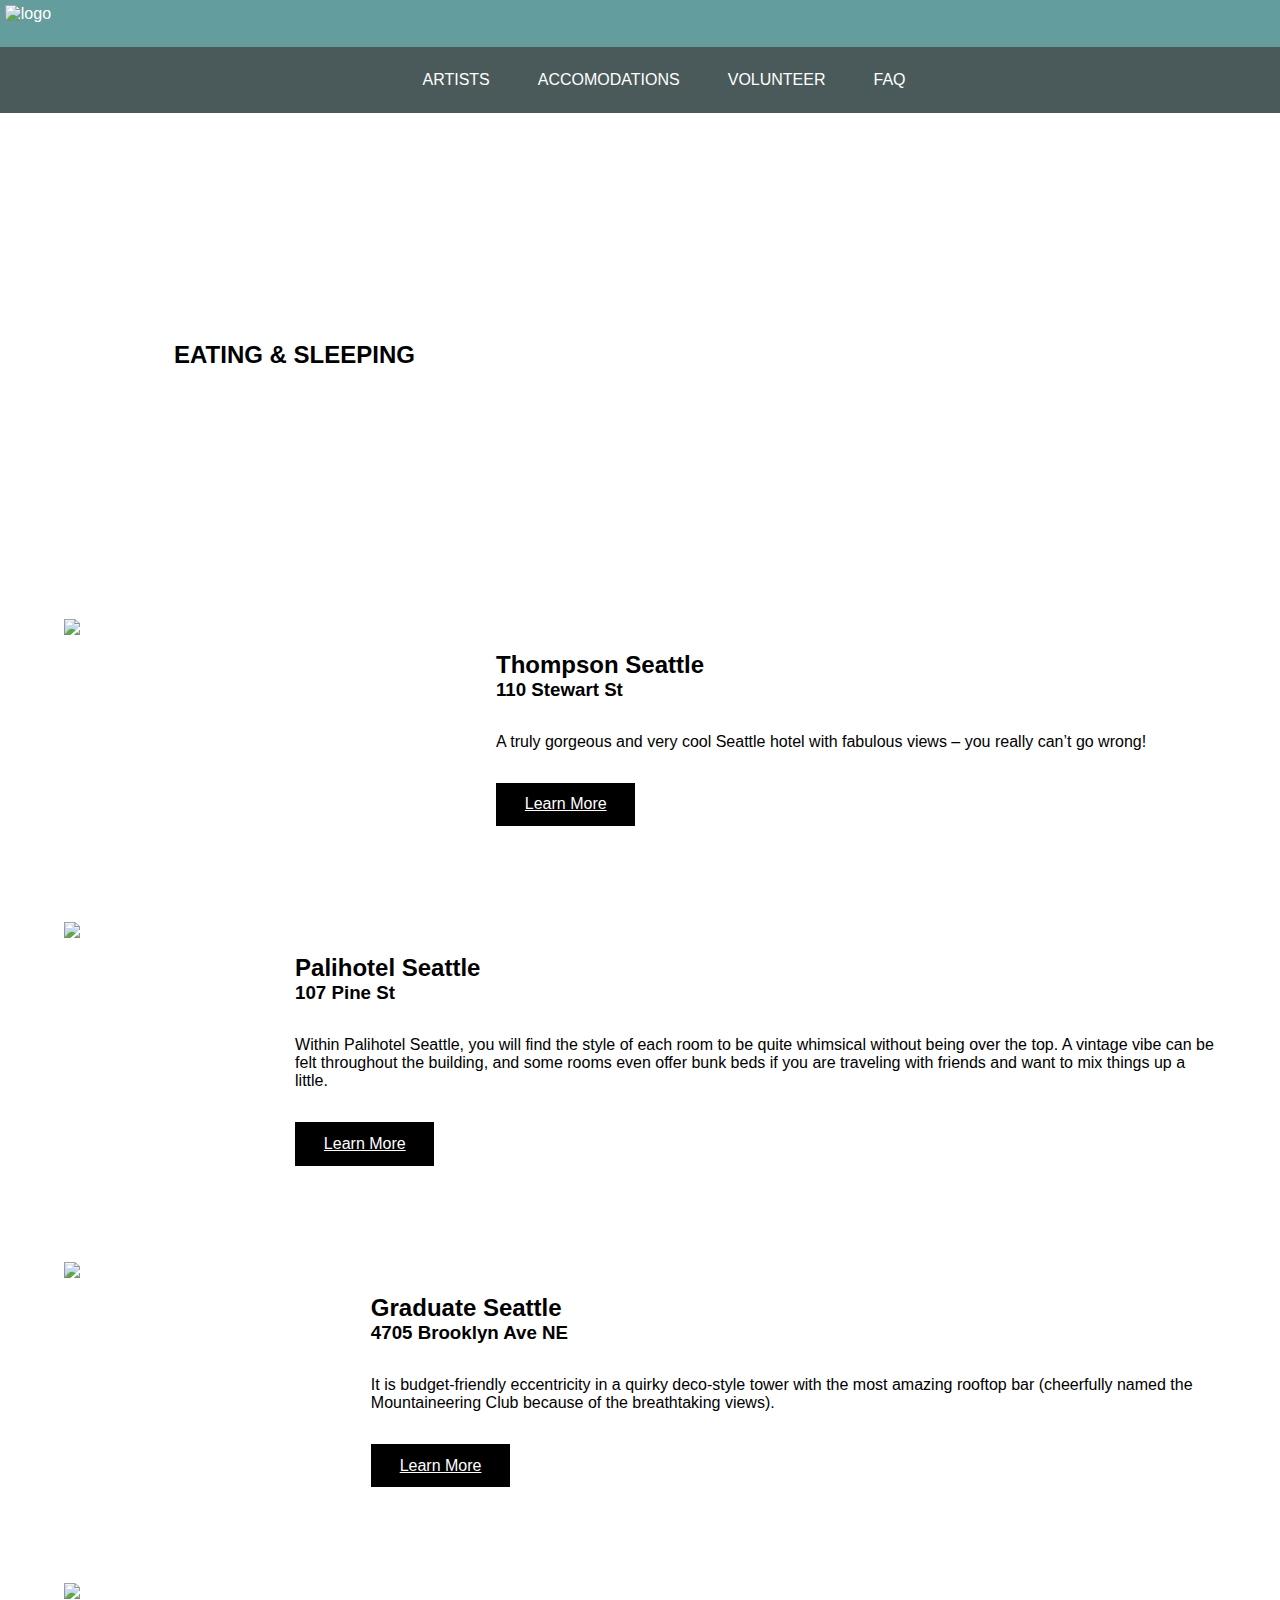
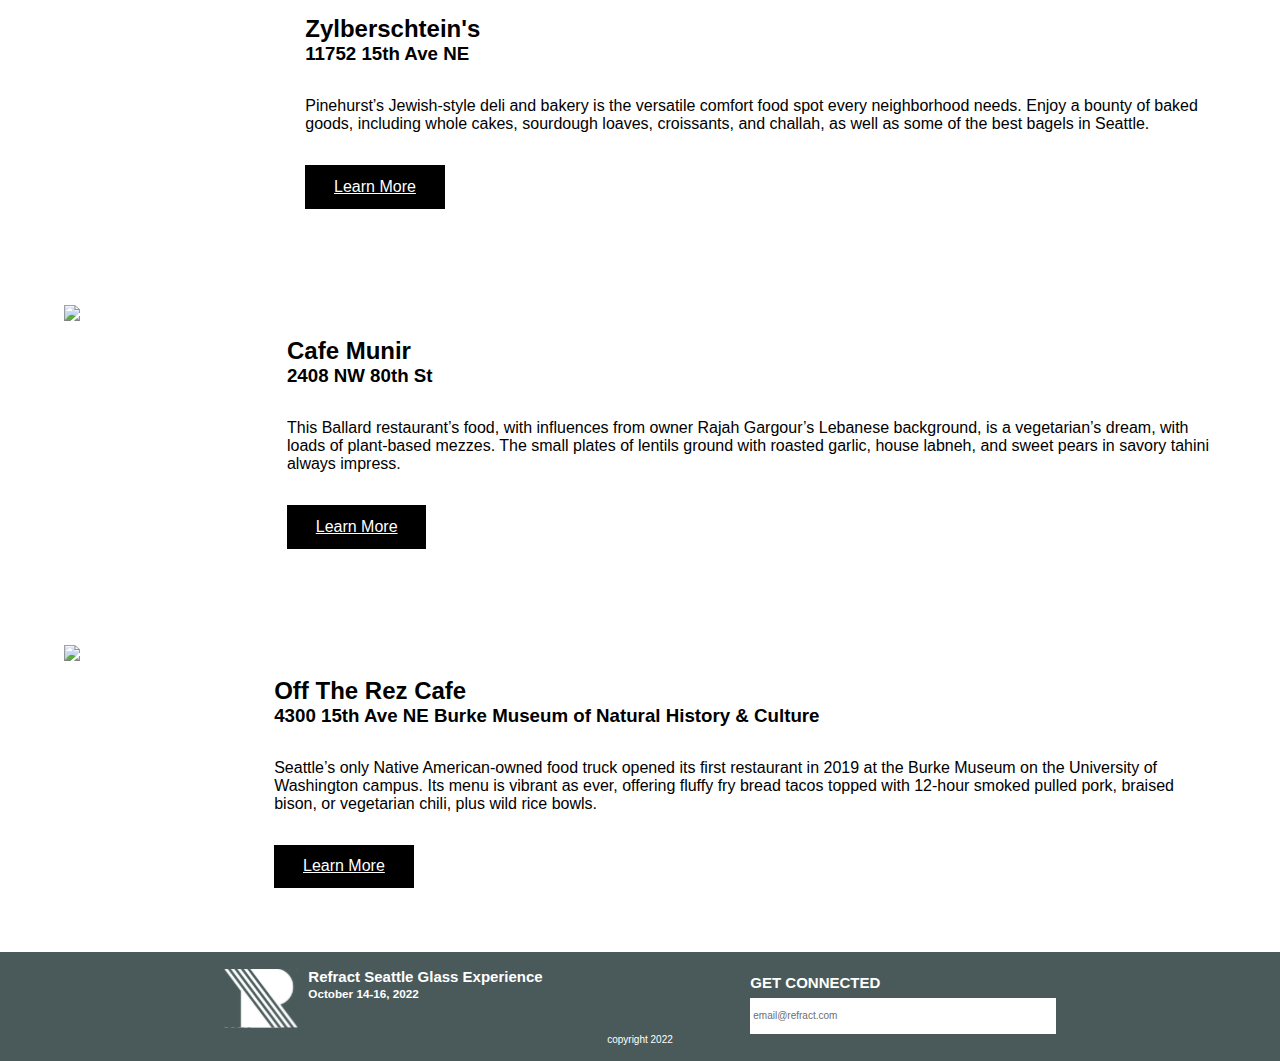
==== Accomodations.html @ 84b57f20 "progress" ====
<!DOCTYPE html>
<html lang="en">
<head>
    <meta charset="UTF-8">
    <meta http-equiv="X-UA-Compatible" content="IE=edge">
    <meta name="viewport" content="width=device-width, initial-scale=1.0">
    <title>Accomodations</title>
    <link rel="stylesheet" href="style.css">
  
    <link rel="stylesheet" href="https://cdnjs.cloudflare.com/ajax/libs/font-awesome/6.2.0/css/all.min.css" integrity="sha512-xh6O/CkQoPOWDdYTDqeRdPCVd1SpvCA9XXcUnZS2FmJNp1coAFzvtCN9BmamE+4aHK8yyUHUSCcJHgXloTyT2A==" crossorigin="anonymous" referrerpolicy="no-referrer" />

</head>

     <body>
            
<!--navigation-->

<div class="top-nav">
    <div class="logo">
    <img src="images/Logo.svg" alt="logo">
    </div>

    <div class="top-social">
        <i class="fa-brands fa-instagram"></i>
        <i class="fa-brands fa-square-facebook"></i>
    </div>

</div>

<div class="navigation">        
    <input type="checkbox" id="nav-toggle" class="nav-toggle">
    <label for="nav-toggle" class="nav-toggle-label">
      <span><i class="fa-solid fa-bars"></i></span>  
    </label>
    
    <nav>
        <ul>
            <li><a href="artists.html">Artists</a></li>
            <li><a href="Accomodations.html">Accomodations</a><li>
            <li><a href="Volunteer.html">Volunteer</a><li></li>
            <li><a href="FAQ.html">FAQ</a></li>
        </ul>
    </nav>
  </div>


<!--hero-->

<div class="content-hero-eating">
<div class="container-hero">

<div class="hero-title">
<h2>EATING & SLEEPING</h2>
</div>
  
 </div>   
 </div> 

 <!--hotel cards-->

 <!--<div class="container-hotels">
<div class="card">
     <div class="hotel-img">
         <img src="images/Thompson.jpg" alt="Thompson Hotel">
     </div>
    </div>


    <div class="card">
     <div class="hotel-info">
        <h2>Thompson Seattle</h2>
        <h3>110 Stewart St</h3>
        <p>A truly gorgeous and very cool Seattle hotel with fabulous views – you really can’t go wrong!
        </p>
     </div>
    </div>

 </div> -->


 <main class="container-hotels">
  
    <section class="card-hotel">
      <img src="images/Thompson.jpg" />
      <div>
        <h2>Thompson Seattle</h2>
        <h3>110 Stewart St</h3>
        <p>A truly gorgeous and very cool Seattle hotel with fabulous views – you really can’t go wrong!</p> 
        <a href="#">Learn More</a>
      </div>
    </section>
    
    
    <section class="card-hotel">
      <img src="images/Palihotel.jpg"/>
      <div>
        <h2>Palihotel Seattle</h2>
        <h3>107 Pine St</h3>
        <p>Within Palihotel Seattle, you will find the style of each room to be quite whimsical without being over the top. A vintage vibe can be felt throughout the building, and some rooms even offer bunk beds if you are traveling with friends and want to mix things up a little.</p> 
        <a href="#">Learn More</a>
      </div>
    </section>
    
    
    <section class="card-hotel">
      <img src="images/Graduate.jpg" />
      <div>
        <h2>Graduate Seattle</h2>
        <h3>4705 Brooklyn Ave NE</h3>
        <p>It is budget-friendly eccentricity in a quirky deco-style tower with the most amazing rooftop bar (cheerfully named the Mountaineering Club because of the breathtaking views). </p>  
        <a href="#">Learn More</a>
      </div>
    </section>
    
    
    <section class="card-food">
      <img src="images/Zylber.jpg" />
      <div>
        <h2>Zylberschtein's</h2>
        <h3>11752 15th Ave NE</h3>
        <p>Pinehurst’s Jewish-style deli and bakery is the versatile comfort food spot every neighborhood needs. Enjoy a bounty of baked goods, including whole cakes, sourdough loaves, croissants, and challah, as well as some of the best bagels in Seattle.</p>  
        <a href="#">Learn More</a>
      </div>
    </section>
    
    
    <section class="card-food">
      <img src="images/Munir.jpg" />
      <div>
        <h2>Cafe Munir</h2>
        <h3>2408 NW 80th St</h3>
        <p>This Ballard restaurant’s food, with influences from owner Rajah Gargour’s Lebanese background, is a vegetarian’s dream, with loads of plant-based mezzes. The small plates of lentils ground with roasted garlic, house labneh, and sweet pears in savory tahini always impress.</p>  
        <a href="#">Learn More</a>
      </div>
    </section>

    <section class="card-food">
        <img src="images/Rez.jpg" />
        <div>
          <h2>Off The Rez Cafe</h2>
          <h3>4300 15th Ave NE Burke Museum of Natural History & Culture</h3>
          <p>Seattle’s only Native American-owned food truck opened its first restaurant in 2019 at the Burke Museum on the University of Washington campus. Its menu is vibrant as ever, offering fluffy fry bread tacos topped with 12-hour smoked pulled pork, braised bison, or vegetarian chili, plus wild rice bowls.</p>  
          <a href="#">Learn More</a>
        </div>
      </section>
    
  </main>
  














  <!--Footer-->


<footer>
        

    <div class="footer-content">
        <div class="footer-id">
            <div class="footer-logo">
                <img src="images/refract_whiteR 1.svg" alt="logo">
            </div>

            <div class="footer-title">
                <h2>Refract Seattle Glass Experience</h2>
                <h3>October 14-16, 2022</h3>
                <div class="bottom-social">
                    <i class="fa-brands fa-instagram"></i>
                    <i class="fa-brands fa-square-facebook"></i>
                </div>
                </div>
            </div>

            



        <div class="get-connected">
            <h2>GET CONNECTED</h2>
<form action="get connected">email@refract.com</form>

        </div>
    </div>

<div class="copyright">
<p>copyright 2022</p>
</div>
</footer>











        </body>
---- style.css ----
* {
    padding: 0;
    margin:  0;
}

@import url('https://fonts.googleapis.com/css2?family=Raleway:wght@400;500;600;700&display=swap');



    /* basic format / style */

body {
        color:white;
        font-family: 'Raleway', sans-serif;
    }

button {
    padding: 10px 15px;
    margin: 15px;
    border: 2pt solid #639D9D;
    background: #639D9D;
    color: white;
    font-weight: bold;
  }

button:hover {
    padding: 10px 15px;
    margin: 15px;
    border: 2pt solid #639D9D;
    background: white;
    color: #639D9D;
}

    /* navigation */

.top-nav {
    background: #639D9D;
    display: flex;
    justify-content: space-between;
    padding: .3em;
    position: sticky;
    top: 0;
    z-index: 999;
}

.navigation {
    background: #4A5A5A;
    font-family: 'Raleway', sans-serif;
    font-weight: 400;
    text-transform: uppercase;
    text-align: center;
    position: fixed;
    width: 100%;
    z-index: 999;
      }

nav ul {
    
    display: flex;
    justify-content: center; 
    margin: 1.5em;
      }

nav a {
    color: white; 
    text-decoration: none;
    margin-left: 3em;
}

nav li {
    list-style-type: none;
      }

nav a:hover {
    color: #FEF1C1;
    }
      
.top-social i {
    font-size: 2em;
    color: white;
    margin: 5px;
}

.top-social i:hover {
    color: #FEF1C1;
}

.nav-toggle {
    display: none;
  }

  .nav-toggle-label {
    position: absolute;
    top: 0;
    left: 0;
    margin-left: 1em;
    height: 100%;
    display: flex;
    align-items: center;
  }
  
  .nav-toggle-label span {
      font-size: 1.5em;
    }


    
    /* hero content */

.content-hero {
    height: 50vh;
    background-image:url(images/Hero\ Image\ \(2\).jpg) ;
    z-index:0;
    color: white;
    background-size: cover;
    position: relative;
}

.hero-title {
    padding: 1.5em;
    background: rgba(255,255,255, .3);
    color: black;
    position: absolute;
    top: 50%;
    left: 150px;
}

/*
.container-hero {
    width: 80%;
    margin: 0 auto;
    padding-top: 5em;
    
    }
    */



    /* cards content */

    .container-card {
        display: grid;
        grid-template-columns: repeat(3, 1fr);
        gap: 1em;
        font-family: sans-serif; 
        margin: 20px;
      }

    .artist-card {
        background: #4A5A5A;
    }

    .artist-card h3 {
        margin: 15px;
      }

      .artist-card img {
          width: 100%;
          height: 300px;
          object-fit: cover;
      }

  /* media quereies for artist cards */
      @media (max-width: 800px) {
        .container-card {
          grid-template-columns: repeat(2, 1fr);
        }
      }

      @media (max-width: 600px) {
        .container-card {
          display: block;
        }
      }


       /* events section */
.events {
    margin-top: 50px;
    display: flex;
    gap: 15px;
    align-items: flex-start;
}

/* events header and paragraph */
       .line {
        margin-top: 28px;
           width: 60%;
           border-top: solid 3px #639D9D;
       }
       .events-content {
           width: 40%;
           padding-right: 50px;
       }
       .events h1 {
        color: black;
        margin-right: 20px;
        margin-bottom: 1em;
       }

       .events p {
           color: black;
           font-size: 16px;
           line-height: 25px;
       }

/* event date and small cards */
       .events-title {
        padding: 1.5em;
        background: #4A5A5A;
        position: relative;
        margin: 10px;
        width: 215px;
        height: 5px;
        line-height: 8px;
        font-size: 13px;
        z-index: 0;
    }

       .container-events {
        display: flex;
        justify-content: center;
        flex: 25%;
        margin: 10px;
    }

    .container-events h2 {
        color: black;
        background:rgba(255,255,255, .3);
    }

       .events-card {
            margin: 10px;
           object-fit: cover;
           background:white;
            color: black;
            column-gap: 10px;
       }

       .events-card img {
            width:100%;
           object-fit:cover;
       }

/* events cards media queries */

       @media screen and (max-width: 800px) {
        .container-events {
            display: flex;
            flex-wrap: wrap;
            flex: 50%;
            margin: 10px;
        }

        .events-title {
            padding: 1.5em;
        }
      }

       @media screen and (max-width: 600px) {
        .container-events {
        flex-direction: column;
        column-gap: 20px;
        row-gap: 100px;
        margin: 38px;
        }

        .events-title {
            padding: 1.5em;
        }
      }



/* Eating and Sleeping bottom section */

.content-eating {
    height: 50vh;
    background-image:url(images/eat-sleep-background.jpg) ;
    z-index:0;
    color: white;
    background-size: cover;
    position: relative;
    margin-top: 75px;
}

.eating-title {
    padding: 1.5em;
    background: rgba(0,0,0, .6);
    position: absolute;
    top: 50%;
    right: 150px;
    width: 40%;
    padding-right: 50px;
}

.eating p {
    position: absolute;
    font-size: 16px;
    line-height: 25px;
}



/* ARTISTS PAGE */

/* hero content */

.content-hero-artists {
    height: 60vh;
    background-image:url(images/featured-artists-hero\ \(1\).jpg) ;
    z-index:0;
    color: white;
    background-size: cover;
    position: relative;
}

.hero-title {
    padding: 1.5em;
    background: rgba(255,255,255, .3);
    color: black;
    position: absolute;
    top: 50%;
    left: 150px;
}

 
/* artist bios and cards */


/* LINO */
.container-images {
    margin: 40px auto;
    width: 80%;
    display: flex;
    justify-content: center;
    gap: 1em;
  }

  .container-images div {
      flex: 1;
  }
  
 
  .card {
    background: #4A5A5A;
    padding: 2em;
    line-height: 1.3em;
  }

.card-image div {
    height: 50%;
}

.card-image div:first-child {
    padding-bottom: 1em;
}

  .card-image img {
      width: 100%;
      height: 100%;
      object-fit: cover;
  }


  /* MILO */

  




/* EATING & SLEEPING PAGE */

/* hero content */

.content-hero-eating {
    height: 60vh;
    background-image:url(images/eat-sleep-hero.jpg) ;
    z-index:0;
    color: white;
    background-size: cover;
    position: relative;
}

.hero-title {
    padding: 1.5em;
    background: rgba(255,255,255, .3);
    color: black;
    position: absolute;
    top: 50%;
    left: 150px;
}


/* hotels content */

 .container-hotel {
        max-width: 900px;
        margin: auto;
        overflow: auto;
        padding: 2rem;
      }


  .hotel-img {
      width: 100%;
      height: 300px;
      object-fit: cover;
  }

  .hotel-info {
    width: 100%;
    height: 300px;
    object-fit: cover;
    color: black;
  }

  .card-hotel {
    display: flex;
    background: white;
    margin-left: 2rem;
    color: black;
    padding: 2em;
  }
  
  .card-hotel img {
    width: 400px;
    object-fit: cover;
  }
  
  .card-hotel h3 {
    margin-bottom: 2rem;
  }
  
  
  .card-hotel > div {
    padding: 2rem;
  }
  
  
  .card-hotel a {
    display: inline-block;
    background: black;
    color: white;
    padding: .8rem 1.8rem;
    margin-top: 2rem;
  }
  
  .card-hotel a:hover {
    opacity: .6;
  }
  
  
  @media(max-width: 700px) {
    .card-hotel {
      display: block;
    }
  }

/* food content */
  .card-food {
    display: flex;
    background: white;
    margin-left: 2rem;
    color: black;
    padding: 2em;
  }
  
  .card-food img {
    width: 400px;
    object-fit: cover;
  }
  
  .card-food h3 {
    margin-bottom: 2rem;
  }
  
  
  .card-food > div {
    padding: 2rem;
  }
  
  
  .card-food a {
    display: inline-block;
    background: black;
    color: white;
    padding: .8rem 1.8rem;
    margin-top: 2rem;
  }
  
  .card-food a:hover {
    opacity: .6;
  }
  
  
  @media(max-width: 700px) {
    .card-food {
      display: block;
    }
  }
  





/* VOLUNTEER PAGE */

/* hero content */

.content-hero-volunteer {
    height: 60vh;
    background-image:url(images/volunteer-hero.jpg) ;
    z-index:0;
    color: white;
    background-size: cover;
    position: relative;
}

.hero-title {
    padding: 1.5em;
    background: rgba(255,255,255, .3);
    color: black;
    position: absolute;
    top: 50%;
    left: 150px;
}


.intro {
    max-width: 900px;
    margin: auto;
    overflow: auto;
    text-align: center;
    margin-top: 2vh;
    justify-content: center;
}
.intro p {
    color: black;
    width: 600px;
}


.form-container {
    margin: 100px auto 0;
    width: 700px;
    display: flex;
    filter: drop-shadow(5px 5px 0.25rem #999)
  }

  .form-content {
    text-align: left;
  }
  
  form {
    width: 300px;
    background: lightseagreen;
    padding: 3em;
  }
  
  form div {
    margin: 15px;
  }
  
  label {
    line-height: 2.5;
    font-size: .8em;
  }
  
  form input {
    padding: 5px;
    width: 100%;
    border: none;
    border-bottom: 1px solid #333;
    border-left: 1px solid #333;
    background: rgba(255,255,255,.75)
  }
  
  .agree input {
    width: auto;
  }
  
 




/* FAQ PAGE */

/* hero content */

.content-hero-faq {
    height: 60vh;
    background-image:url(images/FAQ-hero.jpg) ;
    z-index:0;
    color: white;
    background-size: cover;
    position: relative;
}

.hero-title {
    padding: 1.5em;
    background: rgba(255,255,255, .3);
    color: black;
    position: absolute;
    top: 50%;
    left: 150px;
}







/* Footer */

footer {
    background: #4A5A5A;
    text-align: left;
    padding: 1em;

}


.footer-id {
    display: flex;
    gap: 10px;
    font-size: 10px;
    line-height: 17px;
}




.footer-content {
    display: flex;
    justify-content: space-evenly;
}

footer img {
    height: 60px;
}

.bottom-social i {
    font-size: 25px;
    color: white;
    line-height: 35px;
}

.get-connected {
    font-size: 10px;
    line-height: 3em;
}

form {
    width: 300px;
    background:white;
    color: #6e6e6e;
    padding: 3px;
  }

.copyright p {
    text-align: center;
    font-size: 10px;
}
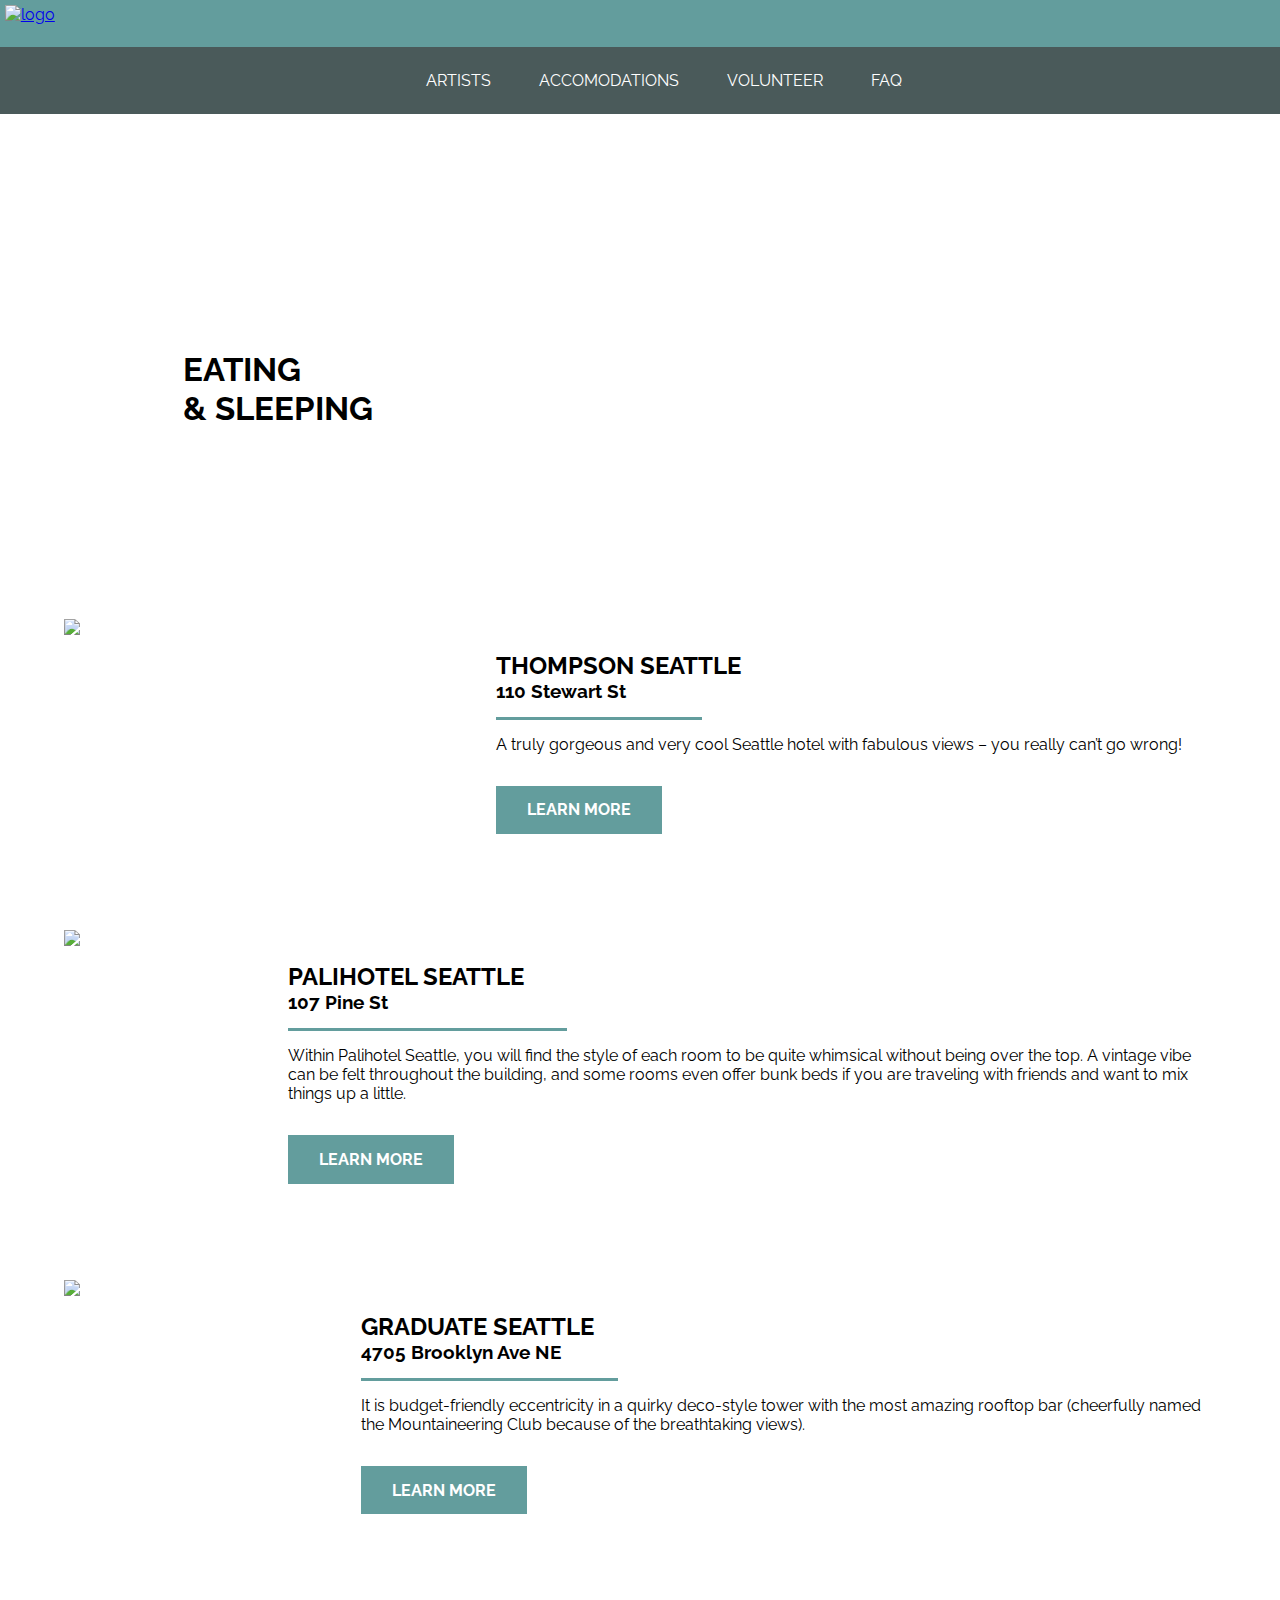
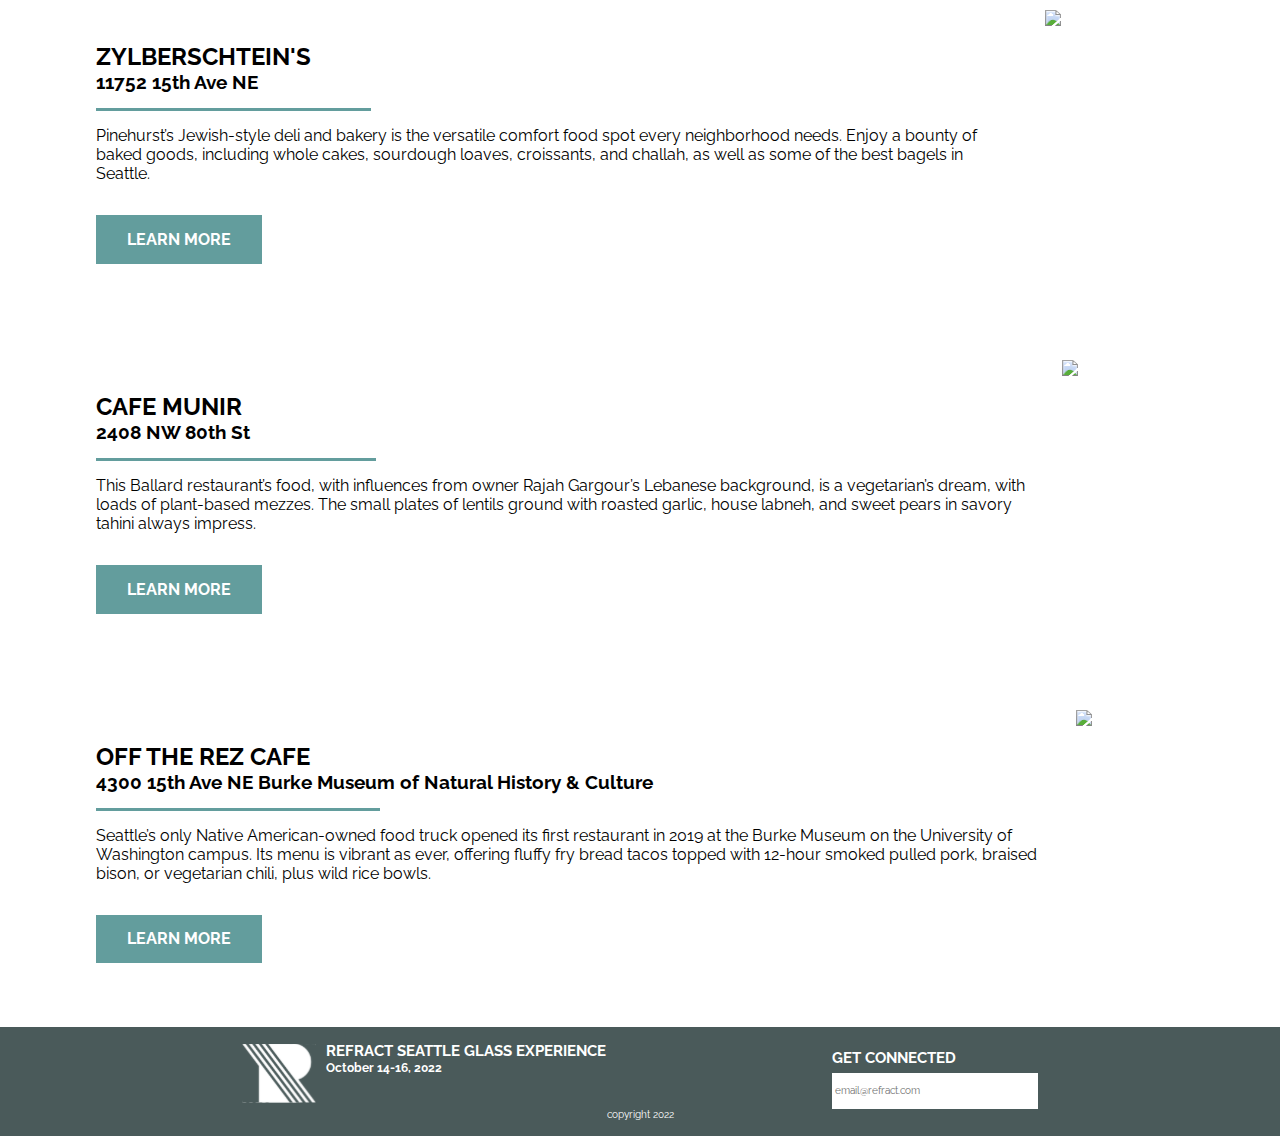
==== commit 66108c9a: "classwork 12-6" ====
--- a/Accomodations.html
+++ b/Accomodations.html
@@ -17,7 +17,7 @@
 
 <div class="top-nav">
     <div class="logo">
-    <img src="images/Logo.svg" alt="logo">
+    <a href="index.html"><img src="images/Logo.svg" alt="logo"></a>
     </div>
 
     <div class="top-social">
@@ -50,7 +50,8 @@
 <div class="container-hero">
 
 <div class="hero-title">
-<h2>EATING & SLEEPING</h2>
+<h2>EATING</h2>
+<h2>& SLEEPING</h2>
 </div>
   
  </div>   
@@ -85,6 +86,9 @@
       <div>
         <h2>Thompson Seattle</h2>
         <h3>110 Stewart St</h3>
+        <div class="hotel-line">
+          <p></p>
+      </div>
         <p>A truly gorgeous and very cool Seattle hotel with fabulous views – you really can’t go wrong!</p> 
         <a href="#">Learn More</a>
       </div>
@@ -96,6 +100,9 @@
       <div>
         <h2>Palihotel Seattle</h2>
         <h3>107 Pine St</h3>
+        <div class="hotel-line">
+          <p></p>
+      </div>
         <p>Within Palihotel Seattle, you will find the style of each room to be quite whimsical without being over the top. A vintage vibe can be felt throughout the building, and some rooms even offer bunk beds if you are traveling with friends and want to mix things up a little.</p> 
         <a href="#">Learn More</a>
       </div>
@@ -107,6 +114,9 @@
       <div>
         <h2>Graduate Seattle</h2>
         <h3>4705 Brooklyn Ave NE</h3>
+        <div class="hotel-line">
+          <p></p>
+      </div>
         <p>It is budget-friendly eccentricity in a quirky deco-style tower with the most amazing rooftop bar (cheerfully named the Mountaineering Club because of the breathtaking views). </p>  
         <a href="#">Learn More</a>
       </div>
@@ -118,6 +128,9 @@
       <div>
         <h2>Zylberschtein's</h2>
         <h3>11752 15th Ave NE</h3>
+        <div class="hotel-line">
+          <p></p>
+      </div>
         <p>Pinehurst’s Jewish-style deli and bakery is the versatile comfort food spot every neighborhood needs. Enjoy a bounty of baked goods, including whole cakes, sourdough loaves, croissants, and challah, as well as some of the best bagels in Seattle.</p>  
         <a href="#">Learn More</a>
       </div>
@@ -129,6 +142,9 @@
       <div>
         <h2>Cafe Munir</h2>
         <h3>2408 NW 80th St</h3>
+        <div class="food-line">
+          <p></p>
+      </div>
         <p>This Ballard restaurant’s food, with influences from owner Rajah Gargour’s Lebanese background, is a vegetarian’s dream, with loads of plant-based mezzes. The small plates of lentils ground with roasted garlic, house labneh, and sweet pears in savory tahini always impress.</p>  
         <a href="#">Learn More</a>
       </div>
@@ -139,6 +155,9 @@
         <div>
           <h2>Off The Rez Cafe</h2>
           <h3>4300 15th Ave NE Burke Museum of Natural History & Culture</h3>
+          <div class="hotel-line">
+            <p></p>
+        </div>
           <p>Seattle’s only Native American-owned food truck opened its first restaurant in 2019 at the Burke Museum on the University of Washington campus. Its menu is vibrant as ever, offering fluffy fry bread tacos topped with 12-hour smoked pulled pork, braised bison, or vegetarian chili, plus wild rice bowls.</p>  
           <a href="#">Learn More</a>
         </div>
--- a/style.css
+++ b/style.css
@@ -1,12 +1,11 @@
+@import url('https://fonts.googleapis.com/css2?family=Raleway:wght@400;500;600;700&display=swap');
+
+
 * {
     padding: 0;
     margin:  0;
 }
 
-@import url('https://fonts.googleapis.com/css2?family=Raleway:wght@400;500;600;700&display=swap');
-
-
-
     /* basic format / style */
 
 body {
@@ -14,9 +13,14 @@
         font-family: 'Raleway', sans-serif;
     }
 
+
+ h2 {
+    font-family: 'Raleway', sans-serif;
+    text-transform: uppercase;
+ }   
 button {
     padding: 10px 15px;
-    margin: 15px;
+    margin-top: 15px;
     border: 2pt solid #639D9D;
     background: #639D9D;
     color: white;
@@ -25,7 +29,7 @@
 
 button:hover {
     padding: 10px 15px;
-    margin: 15px;
+    margin-top: 15px;
     border: 2pt solid #639D9D;
     background: white;
     color: #639D9D;
@@ -103,12 +107,21 @@
       font-size: 1.5em;
     }
 
+  .nav-toggle:checked ~ nav {
+      transform: scale(1,1);
+    }
+
+    @media screen and (min-width: 600px) {
+      .nav-toggle-label {
+        display: none;
+      }
+
 
     
     /* hero content */
 
 .content-hero {
-    height: 50vh;
+    height: 75vh;
     background-image:url(images/Hero\ Image\ \(2\).jpg) ;
     z-index:0;
     color: white;
@@ -118,12 +131,20 @@
 
 .hero-title {
     padding: 1.5em;
-    background: rgba(255,255,255, .3);
-    color: black;
+    background: rgba(255,255,255, .9);
+    color: black;
+    font-family: 'Raleway', sans-serif;
     position: absolute;
-    top: 50%;
+    top: 30%;
     left: 150px;
-}
+    font-size: 22px;
+}
+
+.hero-title h1 {
+  text-transform: uppercase;
+  font-size: 55px;
+}
+
 
 /*
 .container-hero {
@@ -142,7 +163,7 @@
         display: grid;
         grid-template-columns: repeat(3, 1fr);
         gap: 1em;
-        font-family: sans-serif; 
+        /* font-family: sans-serif;  */
         margin: 20px;
       }
 
@@ -198,8 +219,9 @@
         margin-bottom: 1em;
        }
 
-       .events p {
+       .events-content p {
            color: black;
+           margin-top: 15px;
            font-size: 16px;
            line-height: 25px;
        }
@@ -210,7 +232,7 @@
         background: #4A5A5A;
         position: relative;
         margin: 10px;
-        width: 215px;
+        width: 255px;
         height: 5px;
         line-height: 8px;
         font-size: 13px;
@@ -265,9 +287,7 @@
         margin: 38px;
         }
 
-        .events-title {
-            padding: 1.5em;
-        }
+        
       }
 
 
@@ -288,7 +308,7 @@
     padding: 1.5em;
     background: rgba(0,0,0, .6);
     position: absolute;
-    top: 50%;
+    top: 35%;
     right: 150px;
     width: 40%;
     padding-right: 50px;
@@ -298,6 +318,10 @@
     position: absolute;
     font-size: 16px;
     line-height: 25px;
+}
+
+.eating-title h2 {
+  line-height: 50px;
 }
 
 
@@ -348,6 +372,10 @@
     line-height: 1.3em;
   }
 
+  .card p {
+    line-height: 25px;
+  }
+
 .card-image div {
     height: 50%;
 }
@@ -360,6 +388,10 @@
       width: 100%;
       height: 100%;
       object-fit: cover;
+  }
+
+  .profile h3 {
+    line-height: 40px;
   }
 
 
@@ -402,6 +434,8 @@
         padding: 2rem;
       }
 
+  
+
 
   .hotel-img {
       width: 100%;
@@ -430,8 +464,12 @@
   }
   
   .card-hotel h3 {
-    margin-bottom: 2rem;
-  }
+    margin-bottom: 15px;
+  }
+
+.card-hotel p {
+  margin-top: 15px;
+}
   
   
   .card-hotel > div {
@@ -441,14 +479,25 @@
   
   .card-hotel a {
     display: inline-block;
-    background: black;
-    color: white;
     padding: .8rem 1.8rem;
     margin-top: 2rem;
+    border: 2pt solid #639D9D;
+    background: #639D9D;
+    color: white;
+    font-weight: bold;
+    text-decoration: none;
+    text-transform: uppercase;
   }
   
   .card-hotel a:hover {
-    opacity: .6;
+    border: 2pt solid #639D9D;
+    background: white;
+    color: #639D9D;
+  }
+
+  .hotel-line {
+    width: 30%;
+    border-top: solid 3px #639D9D;
   }
   
   
@@ -461,6 +510,7 @@
 /* food content */
   .card-food {
     display: flex;
+    flex-direction: row-reverse;
     background: white;
     margin-left: 2rem;
     color: black;
@@ -473,7 +523,16 @@
   }
   
   .card-food h3 {
-    margin-bottom: 2rem;
+    margin-bottom: 15px;
+  }
+
+  .card-food p {
+    margin-top: 15px;
+  }
+
+  .food-line {
+    width: 30%;
+    border-top: solid 3px #639D9D;
   }
   
   
@@ -484,14 +543,20 @@
   
   .card-food a {
     display: inline-block;
-    background: black;
-    color: white;
     padding: .8rem 1.8rem;
     margin-top: 2rem;
+    border: 2pt solid #639D9D;
+    background: #639D9D;
+    color: white;
+    font-weight: bold;
+    text-decoration: none;
+    text-transform: uppercase;
   }
   
   .card-food a:hover {
-    opacity: .6;
+    border: 2pt solid #639D9D;
+    background: white;
+    color: #639D9D;
   }
   
   
@@ -523,6 +588,7 @@
     padding: 1.5em;
     background: rgba(255,255,255, .3);
     color: black;
+    font-family: 'Raleway', sans-serif;
     position: absolute;
     top: 50%;
     left: 150px;
@@ -530,34 +596,32 @@
 
 
 .intro {
-    max-width: 900px;
-    margin: auto;
-    overflow: auto;
-    text-align: center;
-    margin-top: 2vh;
-    justify-content: center;
+    max-width: 700px;
+    margin: 50px auto 0;
+    display: flex;
+    align-items: center;
 }
 .intro p {
     color: black;
-    width: 600px;
 }
 
 
 .form-container {
-    margin: 100px auto 0;
     width: 700px;
-    display: flex;
-    filter: drop-shadow(5px 5px 0.25rem #999)
+    margin: 15px;
+    display: flex;
+    justify-content: center; 
+    
   }
 
   .form-content {
     text-align: left;
   }
   
-  form {
-    width: 300px;
-    background: lightseagreen;
+  .form {
+    /* width: 620px; */
     padding: 3em;
+    /* justify-content: center; */
   }
   
   form div {
@@ -567,6 +631,7 @@
   label {
     line-height: 2.5;
     font-size: .8em;
+    margin: 10px;
   }
   
   form input {
@@ -575,14 +640,14 @@
     border: none;
     border-bottom: 1px solid #333;
     border-left: 1px solid #333;
-    background: rgba(255,255,255,.75)
+    
   }
   
   .agree input {
     width: auto;
   }
   
- 
+   /* background: rgba(255,255,255,.75) */
 
 
 
@@ -609,10 +674,33 @@
     left: 150px;
 }
 
-
-
-
-
+.questions {
+    color: black; 
+    margin: 200px;
+    margin-top: 50px;
+
+}
+
+.questions h3 {
+    line-height: 25px;
+    margin-top: 30px;
+    font-family: 'Raleway', sans-serif;
+}
+
+
+.faq-card {
+    display: flex;
+    align-items: center;
+    padding: 20px;
+}
+
+.faq-card image {
+   padding: 55px;
+}
+
+.faq-card-content {
+    padding: 55px;
+}
 
 
 /* Footer */
@@ -656,11 +744,11 @@
 }
 
 form {
-    width: 300px;
+    width: 200px;
     background:white;
     color: #6e6e6e;
     padding: 3px;
-  }
+  } 
 
 .copyright p {
     text-align: center;
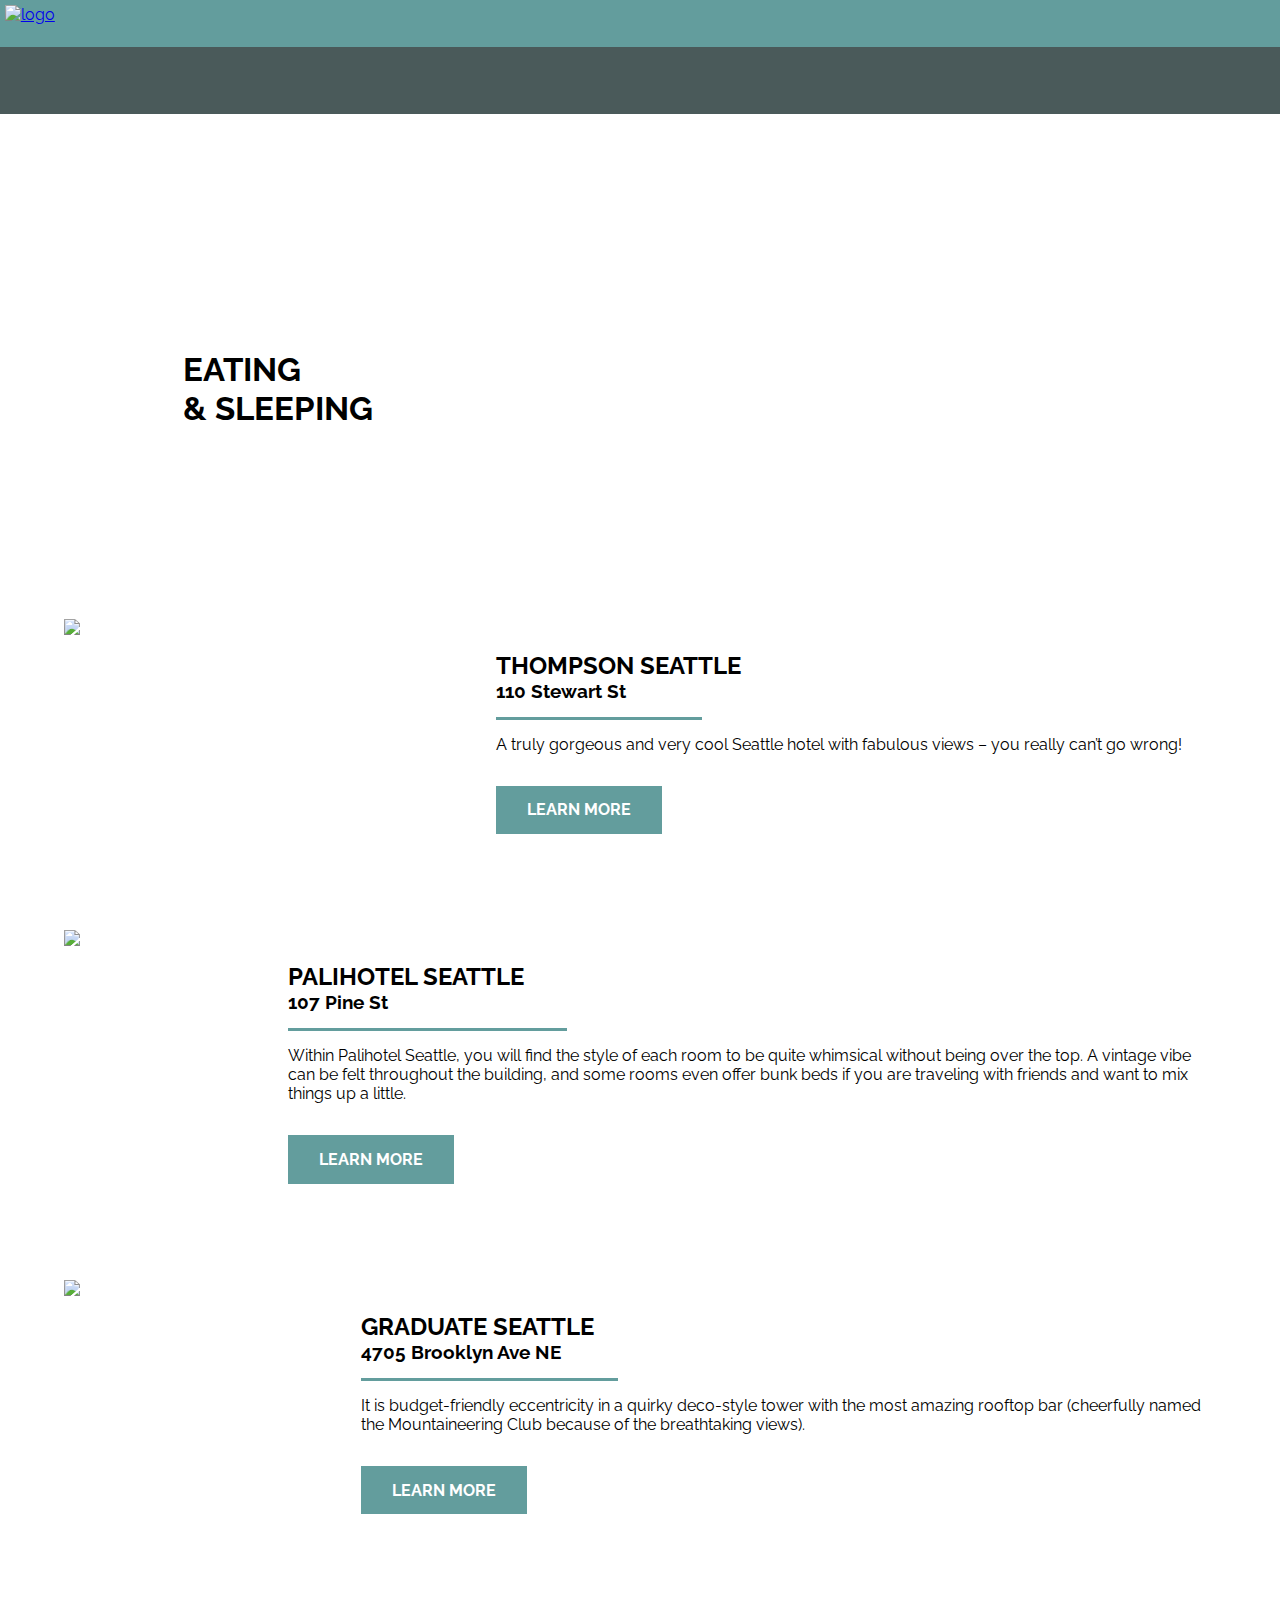
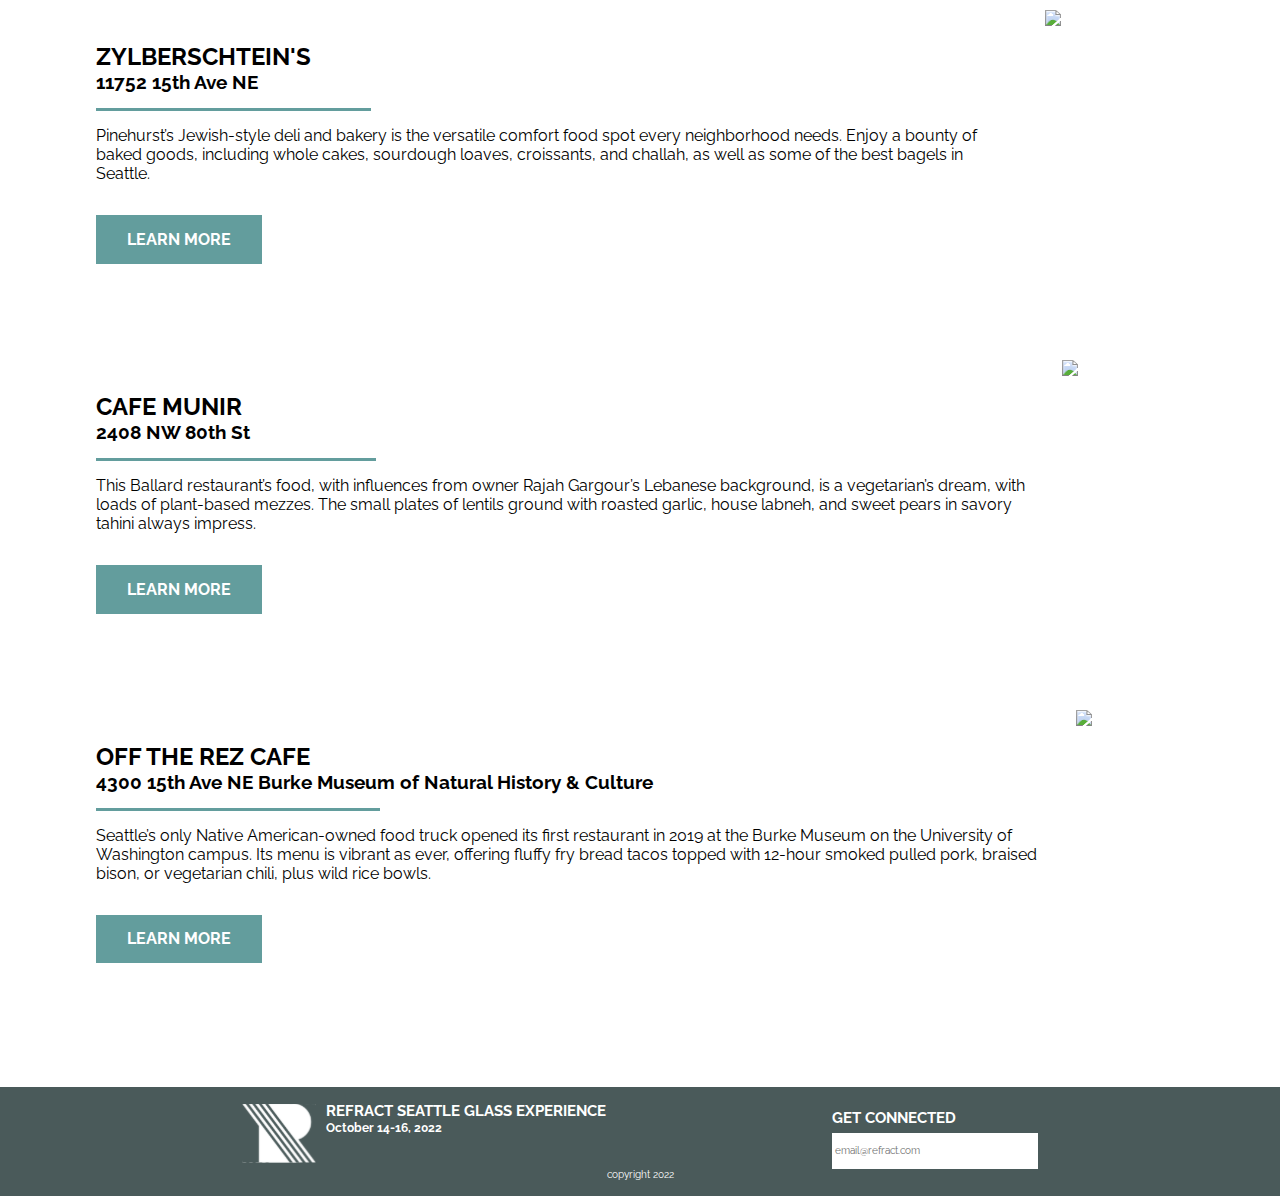
==== commit 261e79ea: "updated names" ====
--- a/Accomodations.html
+++ b/Accomodations.html
@@ -36,9 +36,9 @@
     <nav>
         <ul>
             <li><a href="artists.html">Artists</a></li>
-            <li><a href="Accomodations.html">Accomodations</a><li>
-            <li><a href="Volunteer.html">Volunteer</a><li></li>
-            <li><a href="FAQ.html">FAQ</a></li>
+            <li><a href="accomodations.html">Accomodations</a><li>
+            <li><a href="volunteer.html">Volunteer</a><li></li>
+            <li><a href="faq.html">FAQ</a></li>
         </ul>
     </nav>
   </div>
@@ -90,7 +90,7 @@
           <p></p>
       </div>
         <p>A truly gorgeous and very cool Seattle hotel with fabulous views – you really can’t go wrong!</p> 
-        <a href="#">Learn More</a>
+        <a href="https://www.hyatt.com/hotel/washington/thompson-seattle/seath">Learn More</a>
       </div>
     </section>
     
@@ -104,7 +104,7 @@
           <p></p>
       </div>
         <p>Within Palihotel Seattle, you will find the style of each room to be quite whimsical without being over the top. A vintage vibe can be felt throughout the building, and some rooms even offer bunk beds if you are traveling with friends and want to mix things up a little.</p> 
-        <a href="#">Learn More</a>
+        <a href="https://www.palisociety.com/hotels/seattle">Learn More</a>
       </div>
     </section>
     
@@ -118,7 +118,7 @@
           <p></p>
       </div>
         <p>It is budget-friendly eccentricity in a quirky deco-style tower with the most amazing rooftop bar (cheerfully named the Mountaineering Club because of the breathtaking views). </p>  
-        <a href="#">Learn More</a>
+        <a href="https://www.graduatehotels.com/seattle/hotel-deals/?gclid=Cj0KCQiA4uCcBhDdARIsAH5jyUl9fDKVxUPaR8Kyo4GdRVibnQ9b2XsOXp6rZW4GdF6T8Xah020OEdEaAgFcEALw_wcB">Learn More</a>
       </div>
     </section>
     
@@ -132,7 +132,7 @@
           <p></p>
       </div>
         <p>Pinehurst’s Jewish-style deli and bakery is the versatile comfort food spot every neighborhood needs. Enjoy a bounty of baked goods, including whole cakes, sourdough loaves, croissants, and challah, as well as some of the best bagels in Seattle.</p>  
-        <a href="#">Learn More</a>
+        <a href="https://zylberschtein.com/">Learn More</a>
       </div>
     </section>
     
@@ -146,7 +146,7 @@
           <p></p>
       </div>
         <p>This Ballard restaurant’s food, with influences from owner Rajah Gargour’s Lebanese background, is a vegetarian’s dream, with loads of plant-based mezzes. The small plates of lentils ground with roasted garlic, house labneh, and sweet pears in savory tahini always impress.</p>  
-        <a href="#">Learn More</a>
+        <a href="https://www.instagram.com/cafemunirseattle/?hl=en">Learn More</a>
       </div>
     </section>
 
@@ -159,7 +159,7 @@
             <p></p>
         </div>
           <p>Seattle’s only Native American-owned food truck opened its first restaurant in 2019 at the Burke Museum on the University of Washington campus. Its menu is vibrant as ever, offering fluffy fry bread tacos topped with 12-hour smoked pulled pork, braised bison, or vegetarian chili, plus wild rice bowls.</p>  
-          <a href="#">Learn More</a>
+          <a href="https://www.offthereztruck.com/">Learn More</a>
         </div>
       </section>
     
@@ -188,7 +188,7 @@
     <div class="footer-content">
         <div class="footer-id">
             <div class="footer-logo">
-                <img src="images/refract_whiteR 1.svg" alt="logo">
+              <a href="index.html"><img src="images/refract_whiteR 1.svg" alt="logo"></a>
             </div>
 
             <div class="footer-title">
--- a/style.css
+++ b/style.css
@@ -9,7 +9,7 @@
     /* basic format / style */
 
 body {
-        color:white;
+        color:black;
         font-family: 'Raleway', sans-serif;
     }
 
@@ -17,6 +17,7 @@
  h2 {
     font-family: 'Raleway', sans-serif;
     text-transform: uppercase;
+    
  }   
 button {
     padding: 10px 15px;
@@ -69,6 +70,7 @@
     color: white; 
     text-decoration: none;
     margin-left: 3em;
+    opacity: 0;
 }
 
 nav li {
@@ -96,25 +98,52 @@
   .nav-toggle-label {
     position: absolute;
     top: 0;
-    left: 0;
-    margin-left: 1em;
+    right: 0;
+    margin-right: 1em;
     height: 100%;
     display: flex;
     align-items: center;
   }
+
+ 
+
+
   
   .nav-toggle-label span {
       font-size: 1.5em;
+      color: white;
     }
 
   .nav-toggle:checked ~ nav {
       transform: scale(1,1);
-    }
-
+      
+    }
+
+  .nav-toggle:checked ~ nav a {
+    opacity: 1;
+    transform-origin: top;
+    transition: opacity 250ms ease-in-out 250ms;
+    
+  }
+
+
+ 
+
+  
+  
+    
     @media screen and (min-width: 600px) {
-      .nav-toggle-label {
-        display: none;
-      }
+        .nav-toggle-label {
+          display: none;
+        }
+
+          
+          
+          
+        }
+
+  
+       
 
 
     
@@ -124,7 +153,7 @@
     height: 75vh;
     background-image:url(images/Hero\ Image\ \(2\).jpg) ;
     z-index:0;
-    color: white;
+    color: black;
     background-size: cover;
     position: relative;
 }
@@ -144,6 +173,17 @@
   text-transform: uppercase;
   font-size: 55px;
 }
+
+.hero-title h2 {
+  color: black;
+}
+
+@media screen and (min-width: 200px) {
+  .content-hero {
+    height: 75vh;
+    background-size: cover;
+    position: relative;
+  }
 
 
 /*
@@ -173,6 +213,7 @@
 
     .artist-card h3 {
         margin: 15px;
+        color: white;
       }
 
       .artist-card img {
@@ -230,6 +271,7 @@
        .events-title {
         padding: 1.5em;
         background: #4A5A5A;
+        color: white;
         position: relative;
         margin: 10px;
         width: 255px;
@@ -368,6 +410,7 @@
  
   .card {
     background: #4A5A5A;
+    color: white;
     padding: 2em;
     line-height: 1.3em;
   }
@@ -394,8 +437,6 @@
     line-height: 40px;
   }
 
-
-  /* MILO */
 
   
 
@@ -678,6 +719,7 @@
     color: black; 
     margin: 200px;
     margin-top: 50px;
+    
 
 }
 
@@ -707,8 +749,10 @@
 
 footer {
     background: #4A5A5A;
+    color: white;
     text-align: left;
     padding: 1em;
+    margin-top: 60px;
 
 }
 
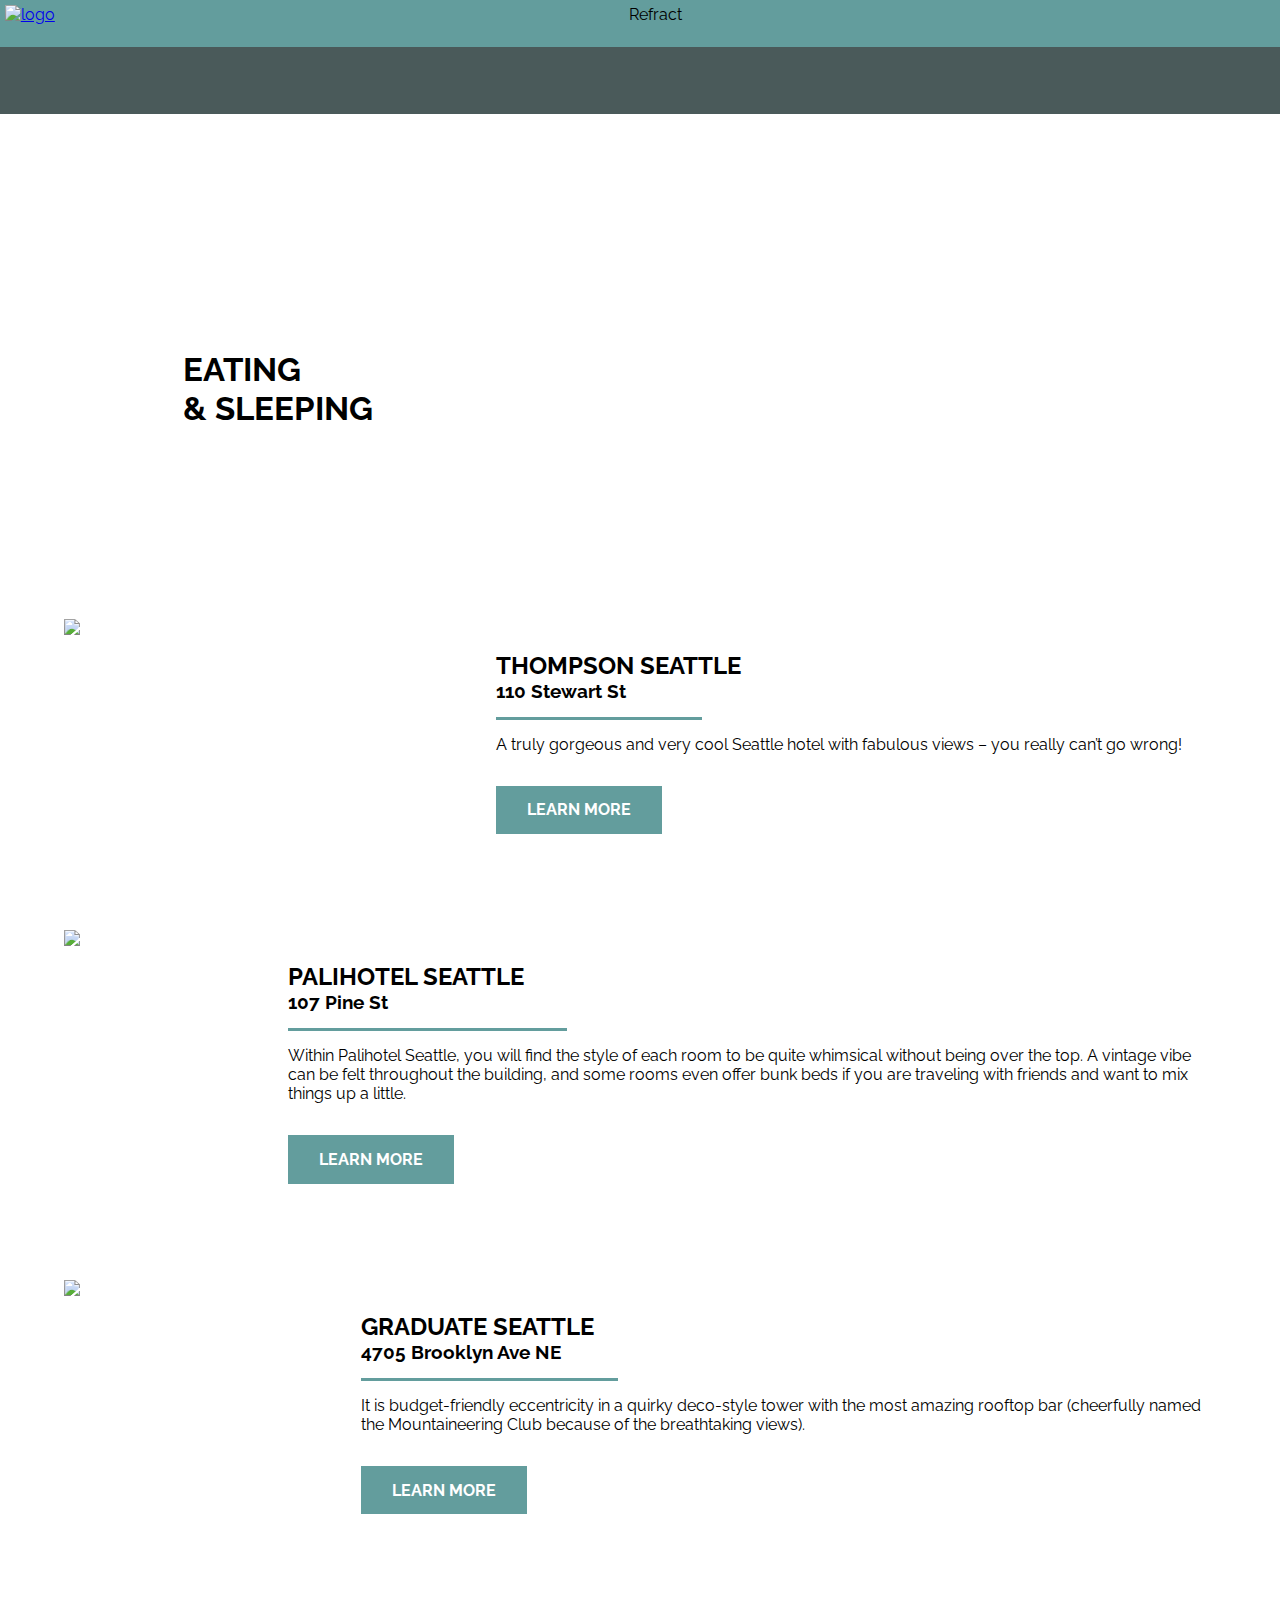
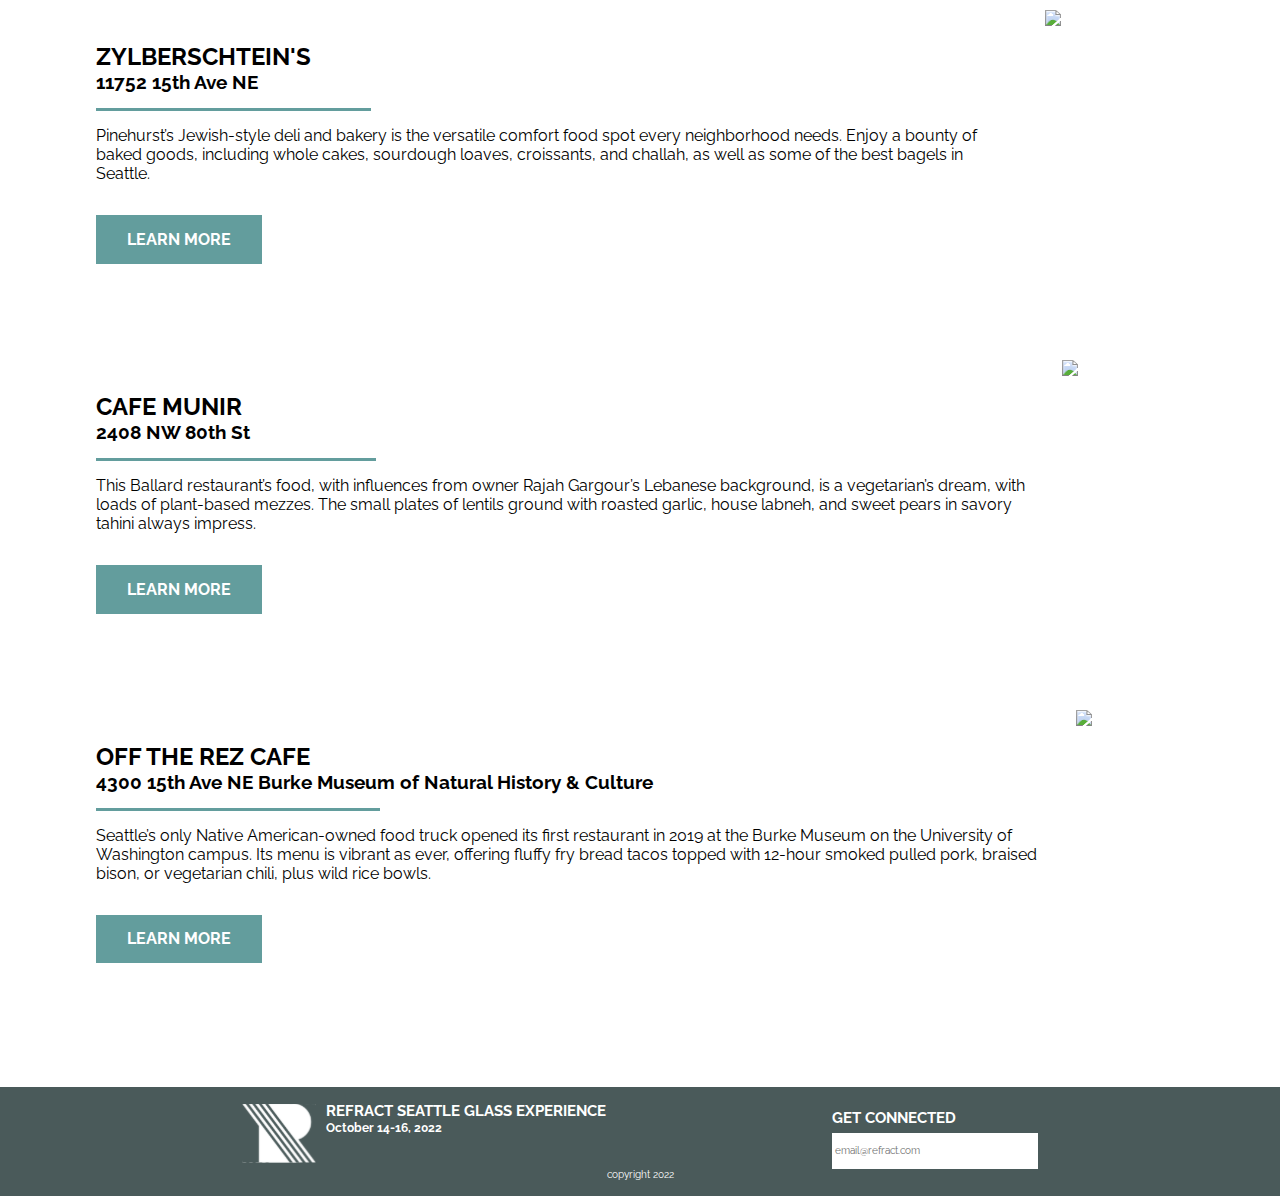
==== commit 68958933: "update" ====
--- a/Accomodations.html
+++ b/Accomodations.html
@@ -20,6 +20,8 @@
     <a href="index.html"><img src="images/Logo.svg" alt="logo"></a>
     </div>
 
+    <div class="nav-title">Refract</div>
+
     <div class="top-social">
         <i class="fa-brands fa-instagram"></i>
         <i class="fa-brands fa-square-facebook"></i>
@@ -35,10 +37,10 @@
     
     <nav>
         <ul>
-            <li><a href="artists.html">Artists</a></li>
-            <li><a href="accomodations.html">Accomodations</a><li>
-            <li><a href="volunteer.html">Volunteer</a><li></li>
-            <li><a href="faq.html">FAQ</a></li>
+          <li><a href="artists.html">Artists</a></li>
+          <li><a href="Accomodations.html">Accomodations</a><li>
+          <li><a href="Volunteer.html">Volunteer</a><li></li>
+          <li><a href="FAQ.html">FAQ</a></li>
         </ul>
     </nav>
   </div>
